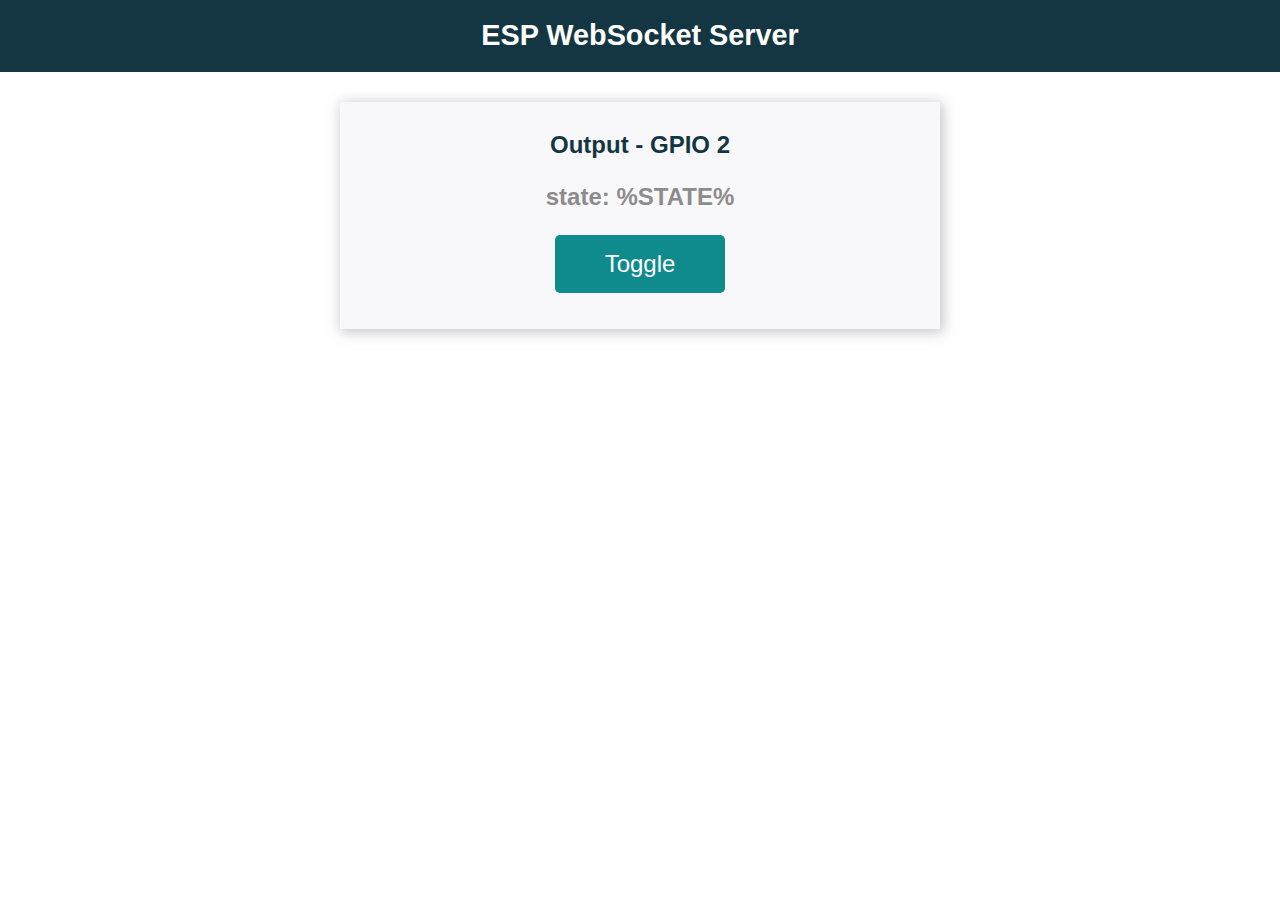
==== 2/ESP8266_LED_WebSocket/data/index.html @ 1464fe6e "added another 'led control' file that uses inline HTML code" ====
<!DOCTYPE HTML>
<html>
<head>
  <title>ESP Web Server</title>
  <meta name="viewport" content="width=device-width, initial-scale=1">
  <link rel="icon" href="data:,">
  <link rel="stylesheet" type="text/css" href="style.css">
</head>
<body>
  <div class="topnav">
    <h1>ESP WebSocket Server</h1>
  </div>
  <div class="content">
    <div class="card">
      <h2>Output - GPIO 2</h2>
      <p class="state">state: <span id="state">%STATE%</span></p>
      <p><button id="button" class="button">Toggle</button></p>
    </div>
  </div>
  <script src="script.js"></script>
</body>
</html>
---- 2/ESP8266_LED_WebSocket/data/style.css ----
html {
    font-family: Arial, Helvetica, sans-serif;
    text-align: center;
  }
  h1 {
    font-size: 1.8rem;
    color: white;
  }
  h2 {
    font-size: 1.5rem;
    font-weight: bold;
    color: #143642;
  }
  .topnav {
    overflow: hidden;
    background-color: #143642;
  }
  body {
    margin: 0;
  }
  .content {
    padding: 30px;
    max-width: 600px;
    margin: 0 auto;
  }
  .card {
    background-color: #F8F7F9;;
    box-shadow: 2px 2px 12px 1px rgba(140,140,140,.5);
    padding-top:10px;
    padding-bottom:20px;
  }
  .button {
    padding: 15px 50px;
    font-size: 24px;
    text-align: center;
    outline: none;
    color: #fff;
    background-color: #0f8b8d;
    border: none;
    border-radius: 5px;
    -webkit-touch-callout: none;
    -webkit-user-select: none;
    -khtml-user-select: none;
    -moz-user-select: none;
    -ms-user-select: none;
    user-select: none;
    -webkit-tap-highlight-color: rgba(0,0,0,0);
   }
   .button:active {
     background-color: #0f8b8d;
     box-shadow: 2 2px #CDCDCD;
     transform: translateY(2px);
   }
   .state {
     font-size: 1.5rem;
     color:#8c8c8c;
     font-weight: bold;
   }
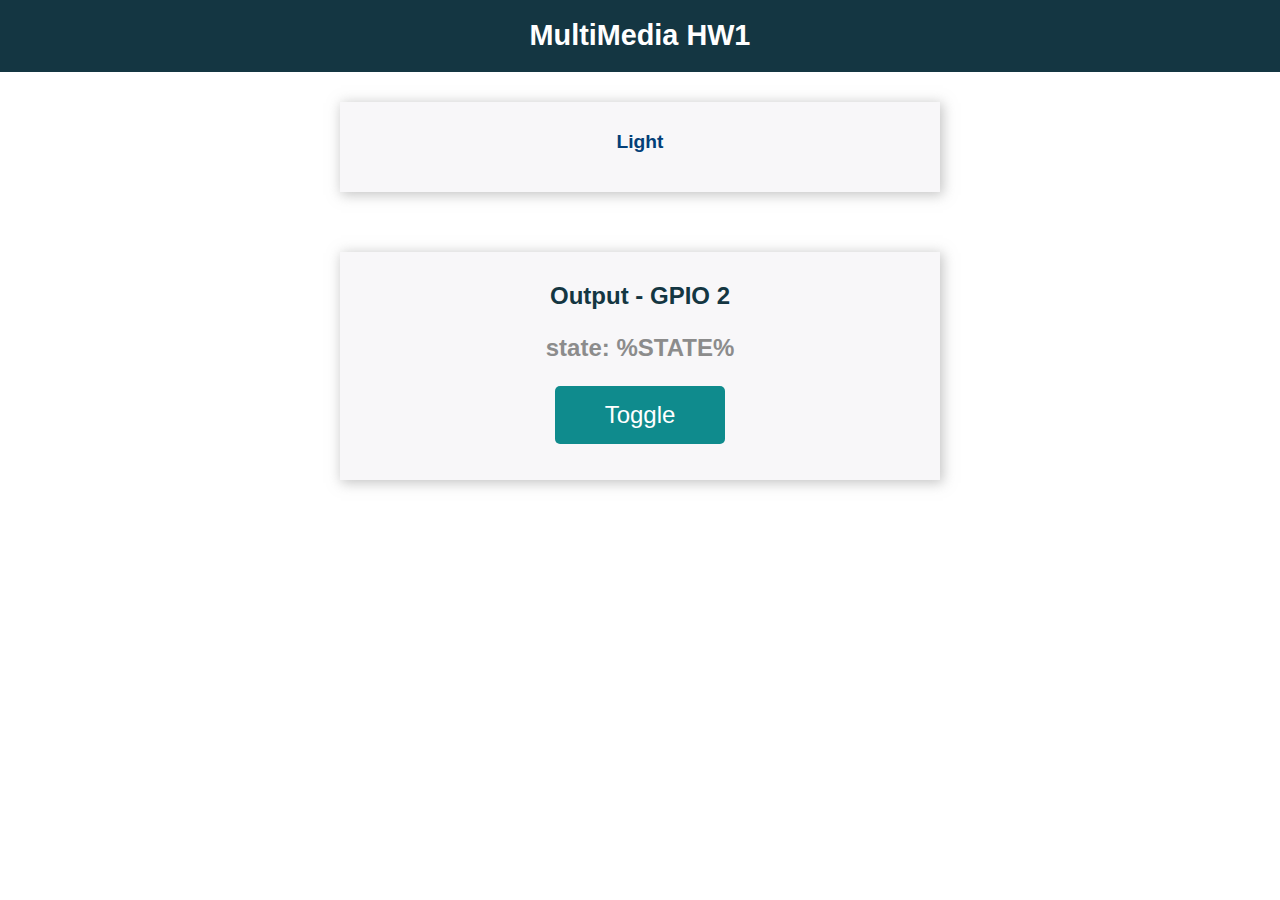
==== commit a411b2c9: "Merged  2 codes into LED code" ====
--- a/2/ESP8266_LED_WebSocket/data/index.html
+++ b/2/ESP8266_LED_WebSocket/data/index.html
@@ -1,22 +1,30 @@
-<!DOCTYPE HTML>
+<!DOCTYPE html>
 <html>
-<head>
-  <title>ESP Web Server</title>
-  <meta name="viewport" content="width=device-width, initial-scale=1">
-  <link rel="icon" href="data:,">
-  <link rel="stylesheet" type="text/css" href="style.css">
-</head>
-<body>
-  <div class="topnav">
-    <h1>ESP WebSocket Server</h1>
-  </div>
-  <div class="content">
-    <div class="card">
-      <h2>Output - GPIO 2</h2>
-      <p class="state">state: <span id="state">%STATE%</span></p>
-      <p><button id="button" class="button">Toggle</button></p>
-    </div>
-  </div>
-  <script src="script.js"></script>
-</body>
+    <head>
+        <title>MultiMedia HW1</title>
+        <meta name="viewport" content="width=device-width, initial-scale=1">
+        <link rel="icon" type="image/png" href="favicon.png">
+        <link rel="stylesheet" type="text/css" href="style.css">
+    </head>
+    <body>
+        <div class="topnav">
+            <h1>MultiMedia HW1</h1>
+        </div>
+        <div class="content">
+            <div class="card-grid">
+                <div class="card">
+                    <p class="card-title"> Light</p>
+                    <p class="reading"><span id="light"></span> </p>
+                </div>
+            </div>
+        </div>
+		<div class="content">
+			<div class="card">
+			  <h2>Output - GPIO 2</h2>
+			  <p class="state">state: <span id="state">%STATE%</span></p>
+			  <p><button id="button" class="button">Toggle</button></p>
+			</div>
+		</div>
+        <script src="script.js"></script>
+    </body>
 </html>--- a/2/ESP8266_LED_WebSocket/data/style.css
+++ b/2/ESP8266_LED_WebSocket/data/style.css
@@ -1,5 +1,6 @@
 html {
     font-family: Arial, Helvetica, sans-serif;
+	display: inline-block;
     text-align: center;
   }
   h1 {
@@ -29,6 +30,18 @@
     padding-top:10px;
     padding-bottom:20px;
   }
+  .card-title {
+    font-size: 1.2rem;
+    font-weight: bold;
+    color: #034078
+}
+  .card-grid {
+    max-width: 800px;
+    margin: 0 auto;
+    display: grid;
+    grid-gap: 2rem;
+    grid-template-columns: repeat(auto-fit, minmax(200px, 1fr));
+}
   .button {
     padding: 15px 50px;
     font-size: 24px;
@@ -55,4 +68,8 @@
      font-size: 1.5rem;
      color:#8c8c8c;
      font-weight: bold;
-   }+   }
+   .reading {
+    font-size: 1.2rem;
+    color: #1282A2;
+}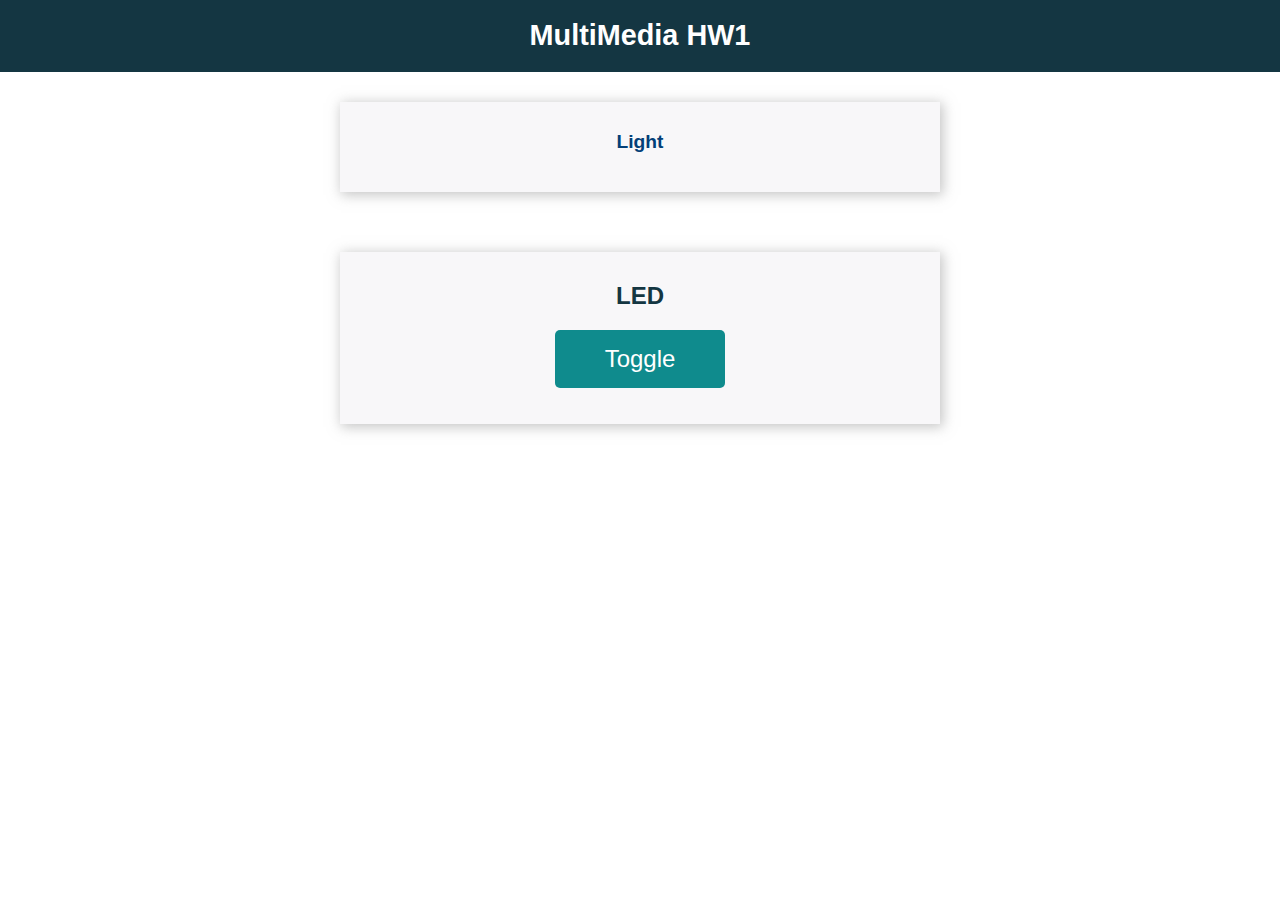
==== commit 649ebeeb: "deleted some files" ====
--- a/2/ESP8266_LED_WebSocket/data/index.html
+++ b/2/ESP8266_LED_WebSocket/data/index.html
@@ -20,8 +20,7 @@
         </div>
 		<div class="content">
 			<div class="card">
-			  <h2>Output - GPIO 2</h2>
-			  <p class="state">state: <span id="state">%STATE%</span></p>
+			  <h2>LED</h2>
 			  <p><button id="button" class="button">Toggle</button></p>
 			</div>
 		</div>
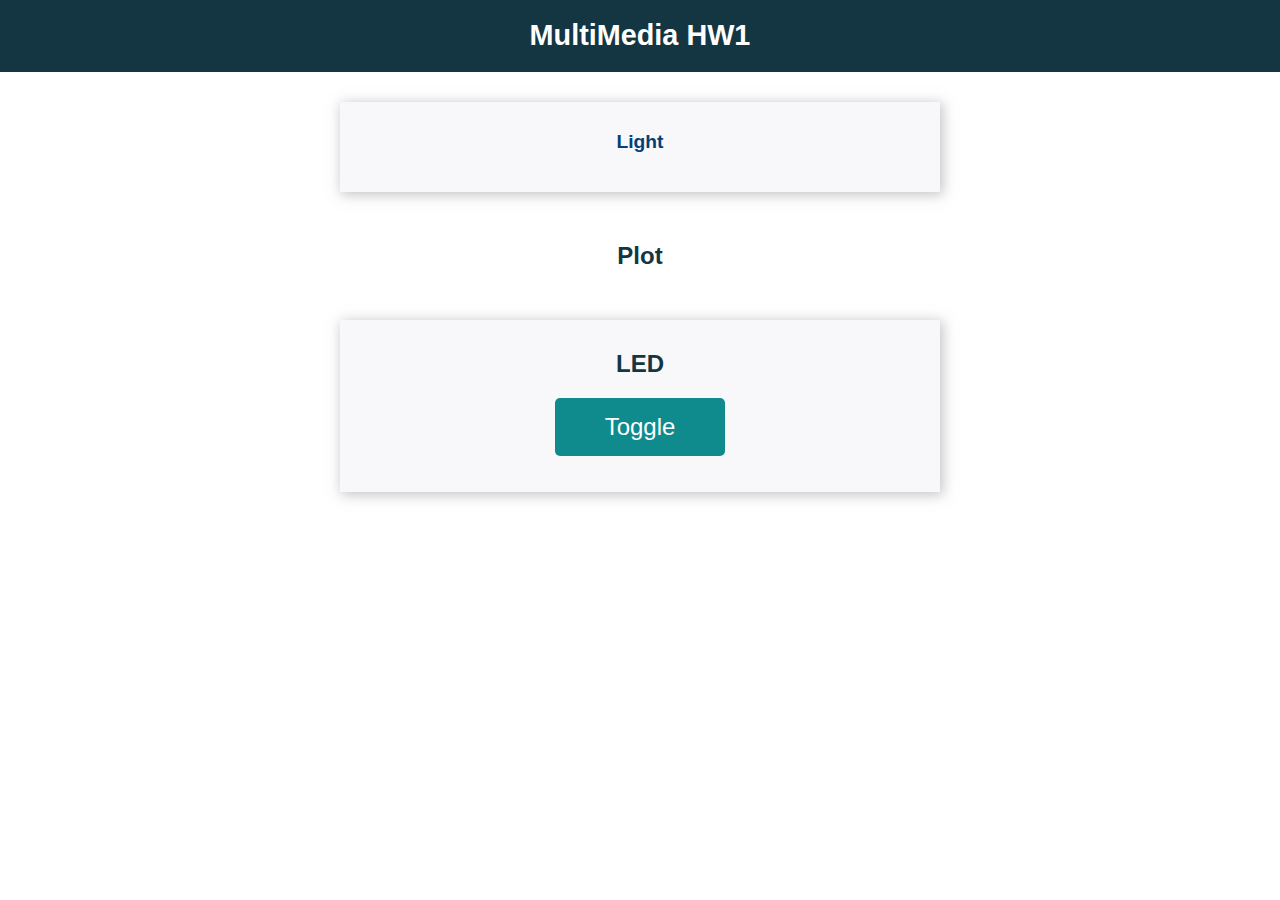
==== commit 360447fb: "Merged and deleted other stuff" ====
--- a/2/ESP8266_LED_WebSocket/data/index.html
+++ b/2/ESP8266_LED_WebSocket/data/index.html
@@ -3,6 +3,7 @@
     <head>
         <title>MultiMedia HW1</title>
         <meta name="viewport" content="width=device-width, initial-scale=1">
+		<script src="https://code.highcharts.com/highcharts.js"></script>
         <link rel="icon" type="image/png" href="favicon.png">
         <link rel="stylesheet" type="text/css" href="style.css">
     </head>
@@ -18,6 +19,8 @@
                 </div>
             </div>
         </div>
+		<h2>Plot</h2>
+		<div id="chart-light" class="container"></div>
 		<div class="content">
 			<div class="card">
 			  <h2>LED</h2>
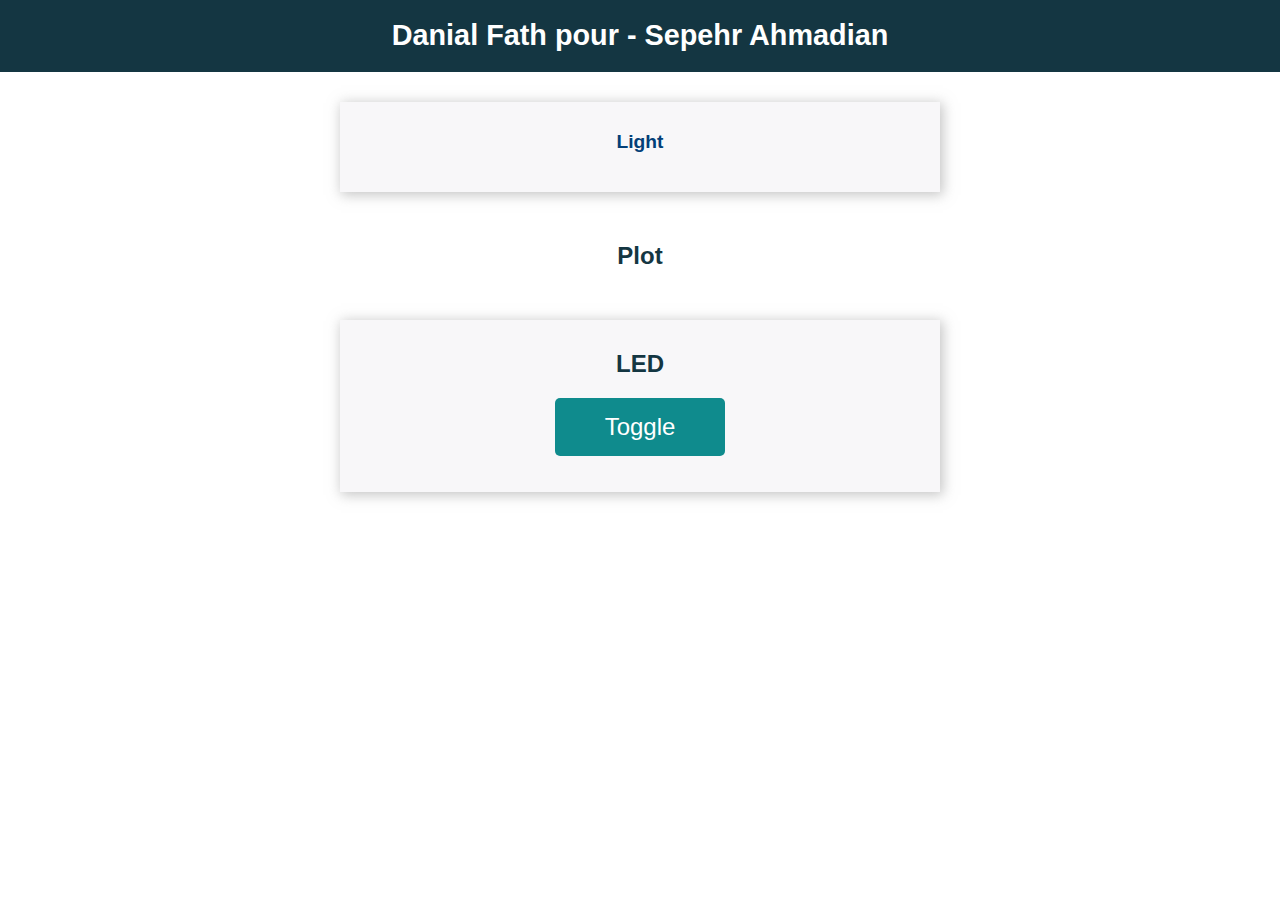
==== commit 06ca170a: "Added some comments" ====
--- a/2/ESP8266_LED_WebSocket/data/index.html
+++ b/2/ESP8266_LED_WebSocket/data/index.html
@@ -9,7 +9,7 @@
     </head>
     <body>
         <div class="topnav">
-            <h1>MultiMedia HW1</h1>
+            <h1>Danial Fath pour - Sepehr Ahmadian </h1>
         </div>
         <div class="content">
             <div class="card-grid">
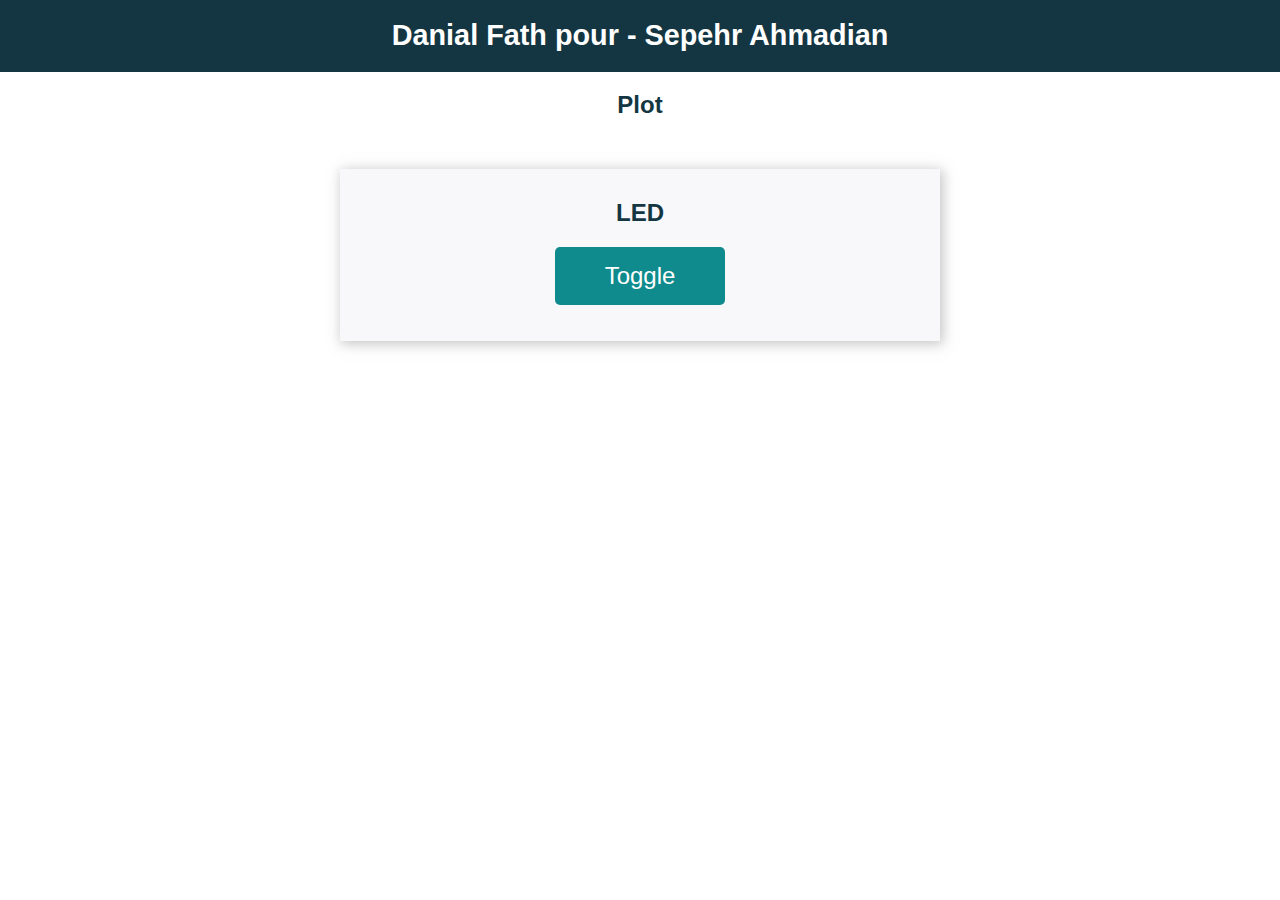
==== commit 4d46721f: "Deleted the sensor reading (only number) part" ====
--- a/2/ESP8266_LED_WebSocket/data/index.html
+++ b/2/ESP8266_LED_WebSocket/data/index.html
@@ -11,14 +11,6 @@
         <div class="topnav">
             <h1>Danial Fath pour - Sepehr Ahmadian </h1>
         </div>
-        <div class="content">
-            <div class="card-grid">
-                <div class="card">
-                    <p class="card-title"> Light</p>
-                    <p class="reading"><span id="light"></span> </p>
-                </div>
-            </div>
-        </div>
 		<h2>Plot</h2>
 		<div id="chart-light" class="container"></div>
 		<div class="content">
